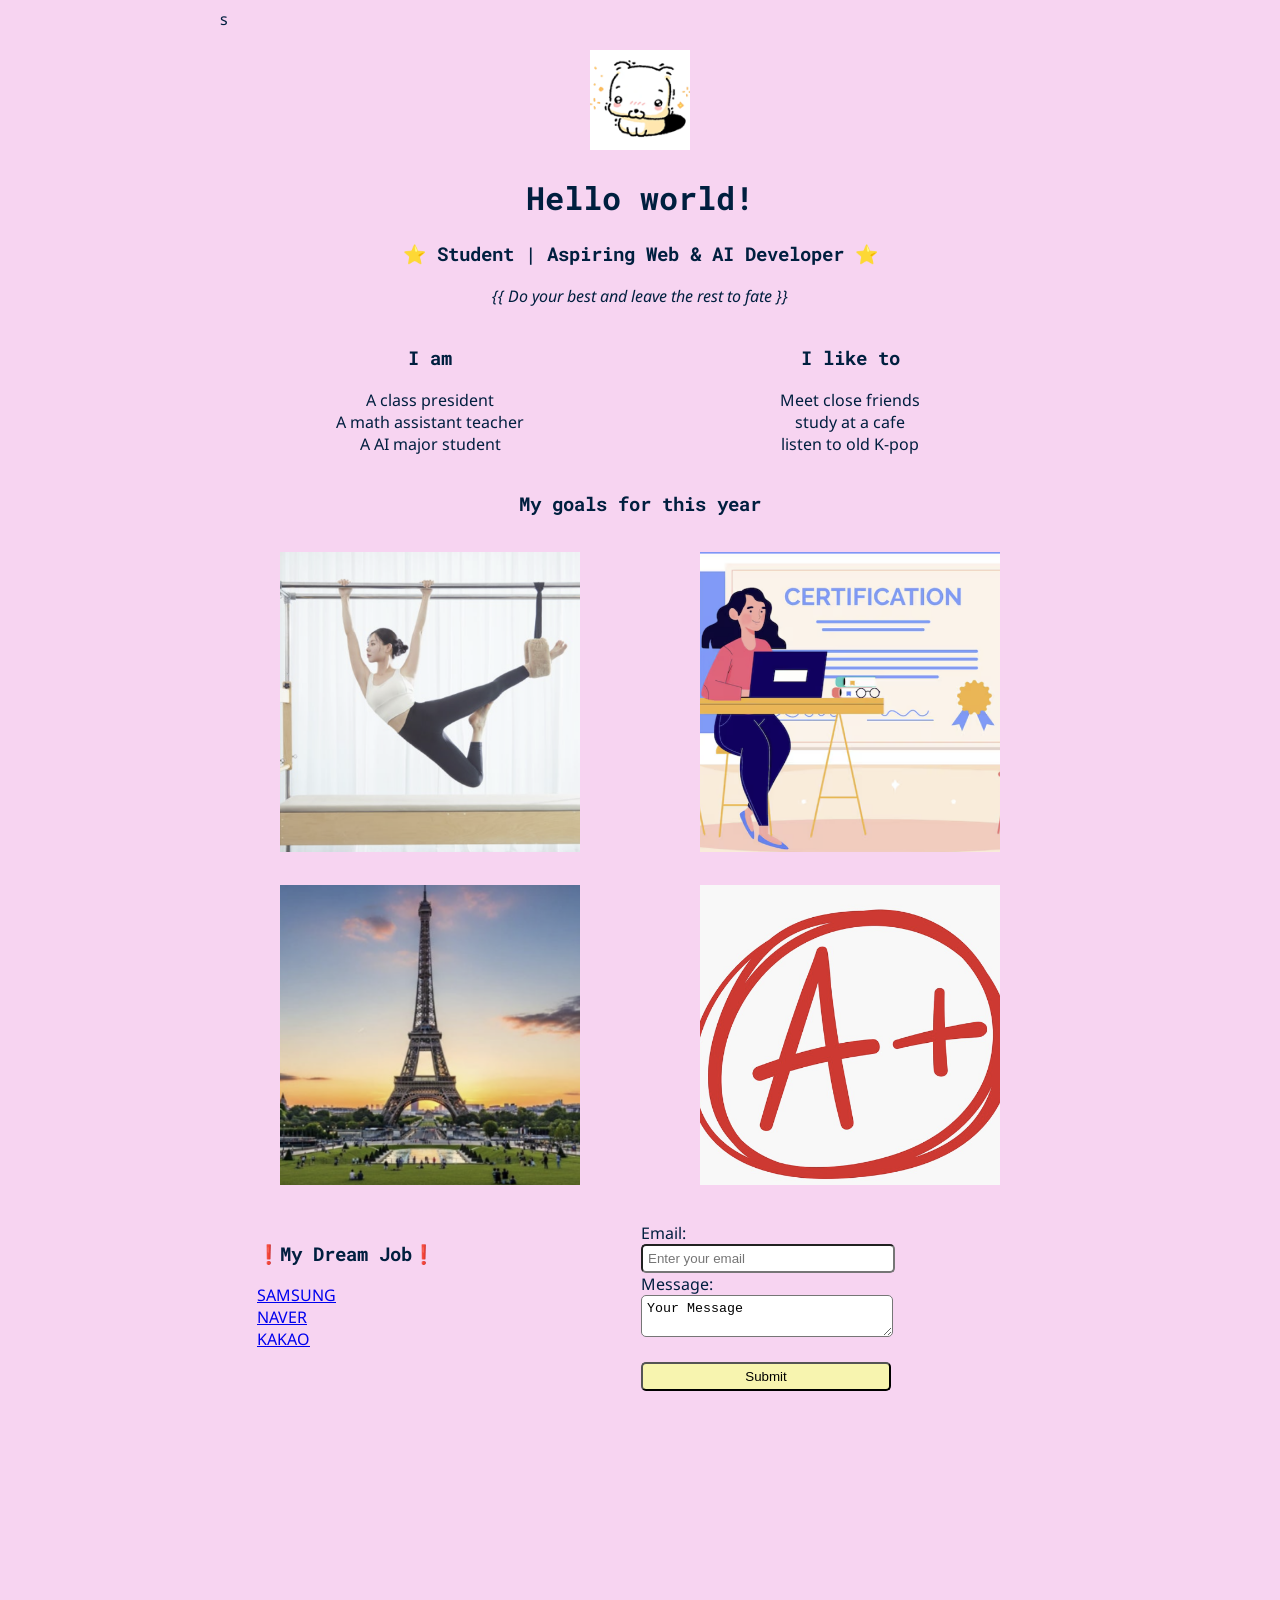
==== index.html @ f3eaddd0 "Add files via upload" ====
<!DOCTYPE html>
<html>

<head>
    <title>Welcome to my homepage</title>
    <link type="text/css" rel="stylesheet" href="style.css">
    <link href="https://fonts.googleapis.com/css?family=Noto+Sans|Roboto+Mono&display=swap" rel="stylesheet">
    <meta name="viewport" content="width=device-width, initial-scale=1">


</head>

<body>
    <div class="container">s
        <div class="intro">
            <!-- you can replace with your own profile picture -->
            <!-- or use random portrait image here: https://source.unsplash.com/100x100/?portrait -->
            <img src="boksim.png" width="100" alt="My favorite character" />
            <h1>Hello world!</h1>
            <h3>⭐ Student | Aspiring Web & AI Developer ⭐</h3>
            <p><em>{{ Do your best and leave the rest to fate }}</em></p>
        </div>

        <div class="about-grid">
            <div class="i-am">
                <h3>I am</h3>
                <ul class="about-list">
                    <li>A class president</li>
                    <li>A math assistant teacher</li>
                    <li>A AI major student</li>
                </ul>
            </div>
            <div class="i-like">
                <h3>I like to</h3>
                <ul class="about-list">
                    <li>Meet close friends</li>
                    <li>study at a cafe</li>
                    <li>listen to old K-pop</li>
                </ul>
            </div>
        </div>

        <div class="projects-heading">
            <h3>My goals for this year</h3>
            <div class="projects-grid">
                <!-- you can replace with your own projects images -->
                <!-- or use random image here: https://source.unsplash.com/random/300x300/?img=1 -->
                <img class="project-image" src="pilates.png" width="300"/>
                <img class="project-image" src="certification.png" width="300" />
                <img class="project-image" src="travel.png" width="300" />
                <img class="project-image" src="grade.png" width="300" />
            </div>
        </div>

        <div class="links-and-contact">
            <div class="links">
                <h3>❗My Dream Job❗</h3>
                <ul class="links-list">
                    <li>
                        <a href="https://www.samsung.com/sec/">SAMSUNG</a>
                    </li>
                    <li>
                        <a href="https://www.naver.com/">NAVER</a>
                    </li>
                    <li>
                        <a href="https://www.kakaocorp.com/page//">KAKAO</a>
                    </li>
                </ul>
            </div>

            <div>
                <form action="#">
                    <label for="email">
                        Email: <input type="email" id="email" placeholder="Enter your email" />
                    </label>
                    <label for="message">
                        Message: <textarea id="message">Your Message</textarea>
                    </label>
                    <input type="submit" class="submit-button-wrapper" valid="Send Message" />
                </form>
            </div>
        </div>
        <div class="map">
            <iframe src="https://www.google.com/maps/embed?pb=!1m18!1m12!1m3!1d101230.49860928563!2d126.96740455820311!3d37.54438780000001!2m3!1f0!2f0!3f0!3m2!1i1024!2i768!4f13.1!3m3!1m2!1s0x357ca37d51f4f62b%3A0xdd9b9865be0f469a!2z7ISc7Jq47Iiy6rO17JuQ!5e0!3m2!1sko!2skr!4v1774352623495!5m2!1sko!2skr"
             width="600" height="450" style="border:0;" allowfullscreen="" loading="lazy" referrerpolicy="no-referrer-when-downgrade" alt="This is a great place to take a walk."></iframe>
        </div>
    </div>
</body>

</html>
---- style.css ----
body {
	font-family: 'Noto Sans', sans-serif;
	background: #f7d4f1;
	color: #001f3f;
}

h1, h2, h3, h4 {
	font-family: 'Roboto Mono', monospace;
}

.container {
	max-width: 840px;
	margin: 0 auto;
}

.container > div {
	margin: 20px auto;
}

.intro {
    text-align: center;
}

.about-grid {
    display: grid;
    grid-template-columns: 50% 50%;
}

.i-am, .i-like {
    text-align: center;
    text-decoration: none
}

.about-list {
    list-style: none;
    padding: 0;
}

.projects-heading {
    text-align: center; 
}

.projects-grid {
    display: grid;
    grid-template-columns: 50% 50%;
}

.project-image {
    justify-self: center;
    padding: 4%;
}

.links-and-contact {
    display: grid;
    grid-template-columns: 30% 70%;
}

.links {
    justify-self: center;
}

.links-list {
    list-style: none;
    padding: 0;
}

form input, textarea {
	padding: 5px;
	border-radius: 5px;
	width: 240px;
}

form {
	width: 250px;
	margin: 0 auto;
}

form input[type="submit"] {
	width: 250px;
}

.submit-button-wrapper {
	margin: 20px 0;
    background-color: rgb(247, 244, 175);
    color: black;
}

.map{
    text-align: center;
}
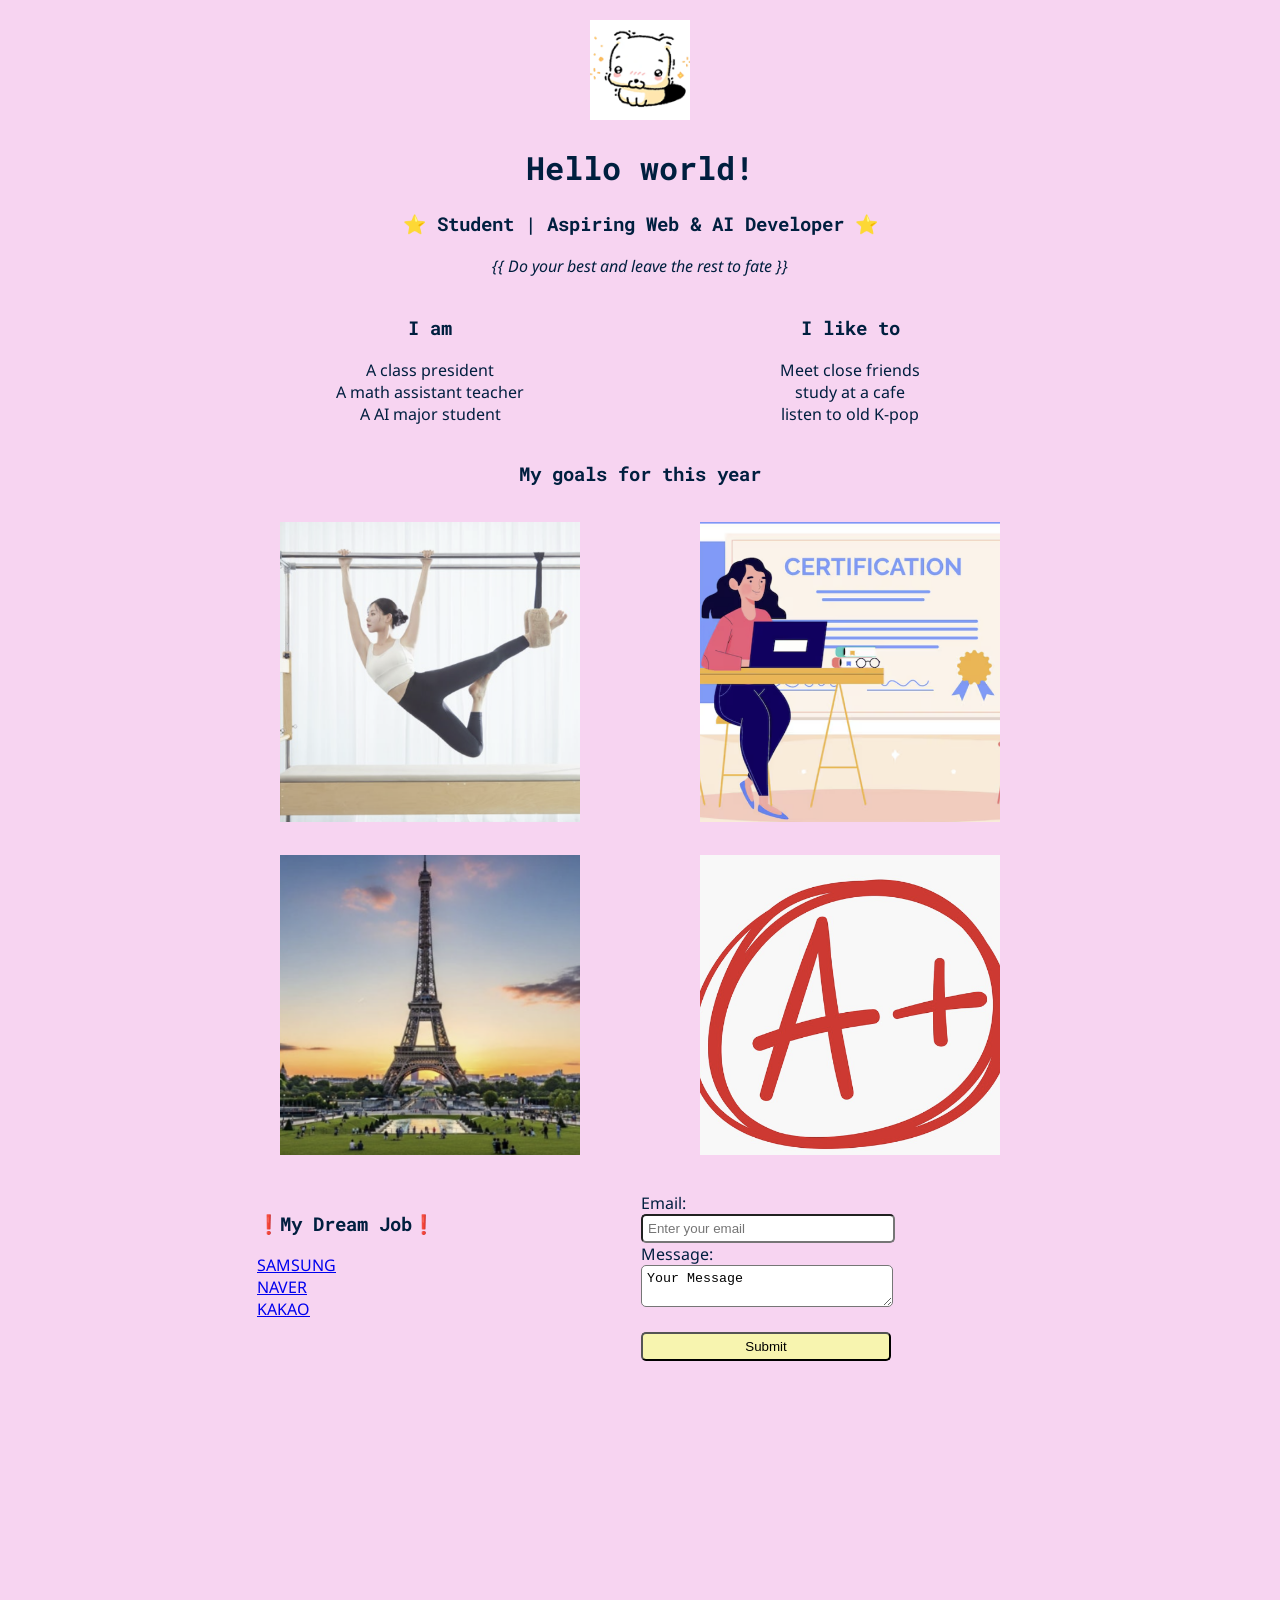
==== commit 0e4b2415: "Update index.html" ====
--- a/index.html
+++ b/index.html
@@ -11,7 +11,7 @@
 </head>
 
 <body>
-    <div class="container">s
+    <div class="container">
         <div class="intro">
             <!-- you can replace with your own profile picture -->
             <!-- or use random portrait image here: https://source.unsplash.com/100x100/?portrait -->
@@ -87,4 +87,4 @@
     </div>
 </body>
 
-</html>+</html>
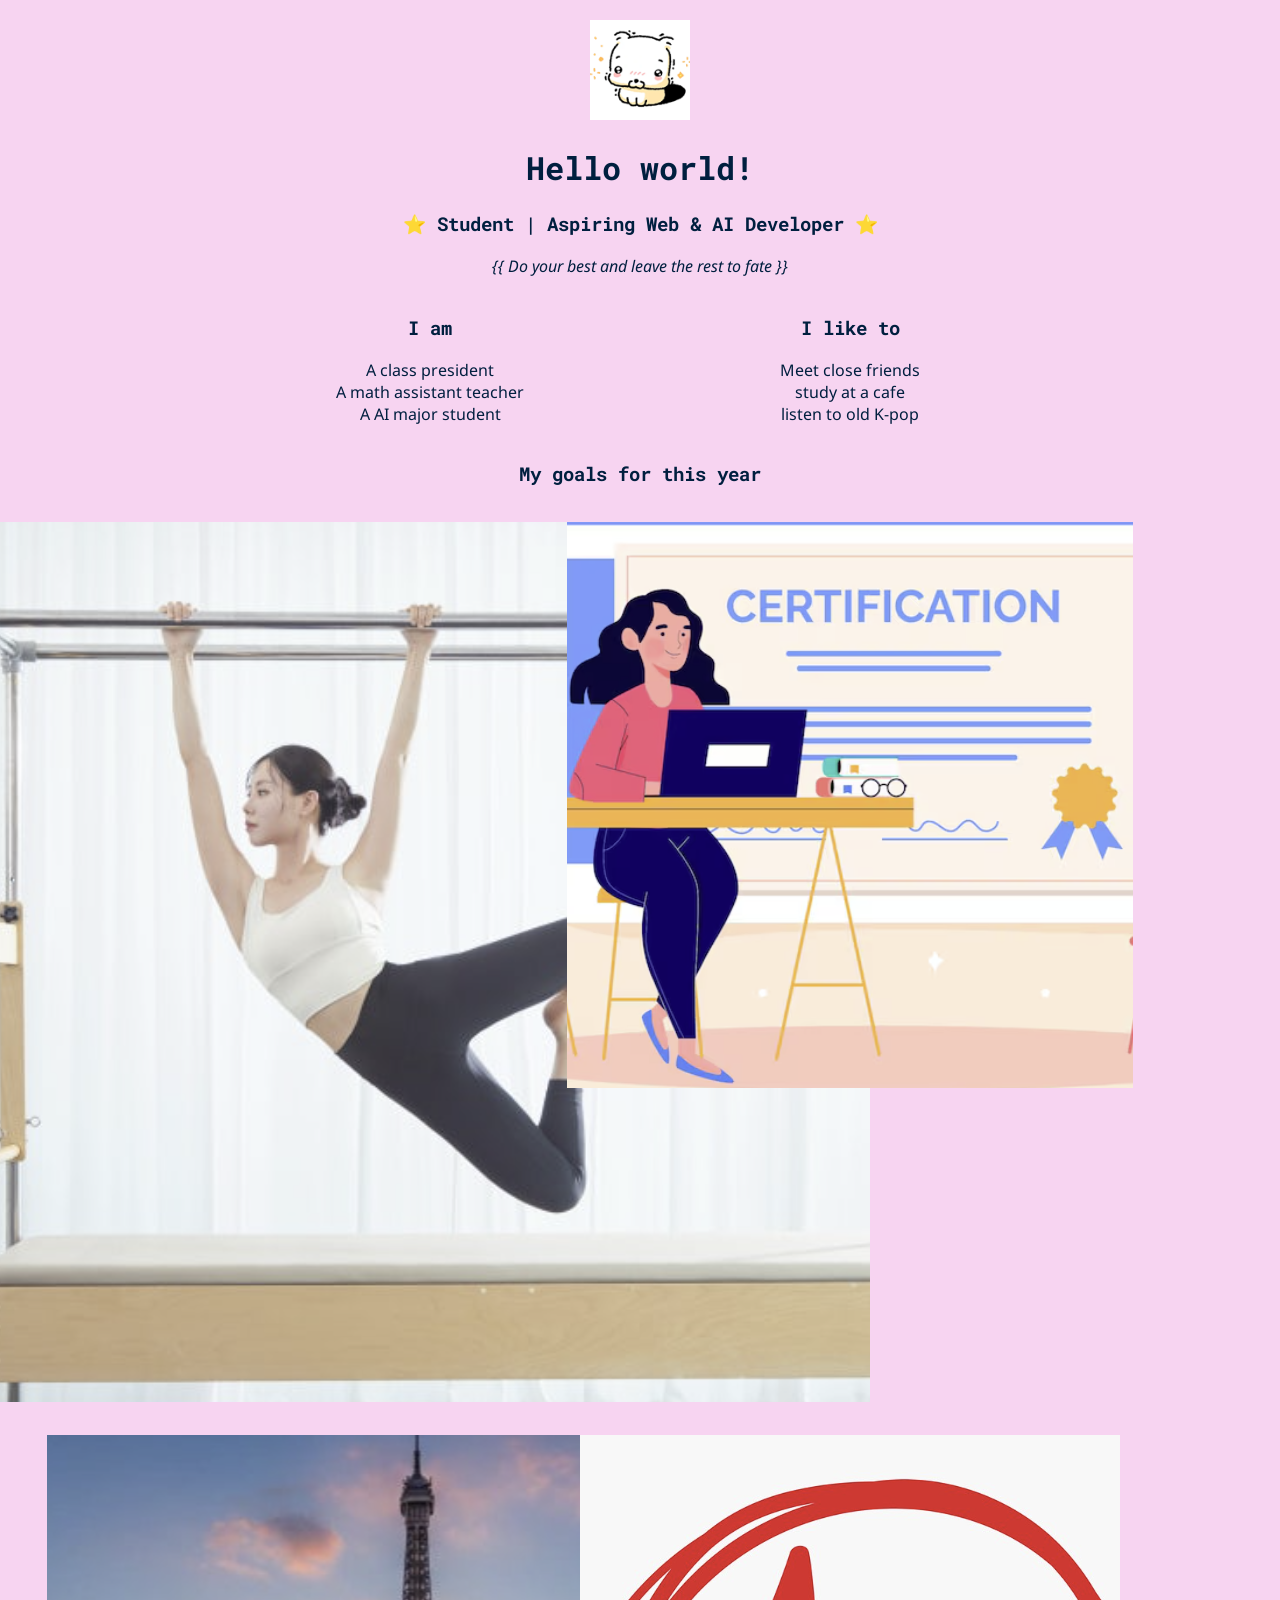
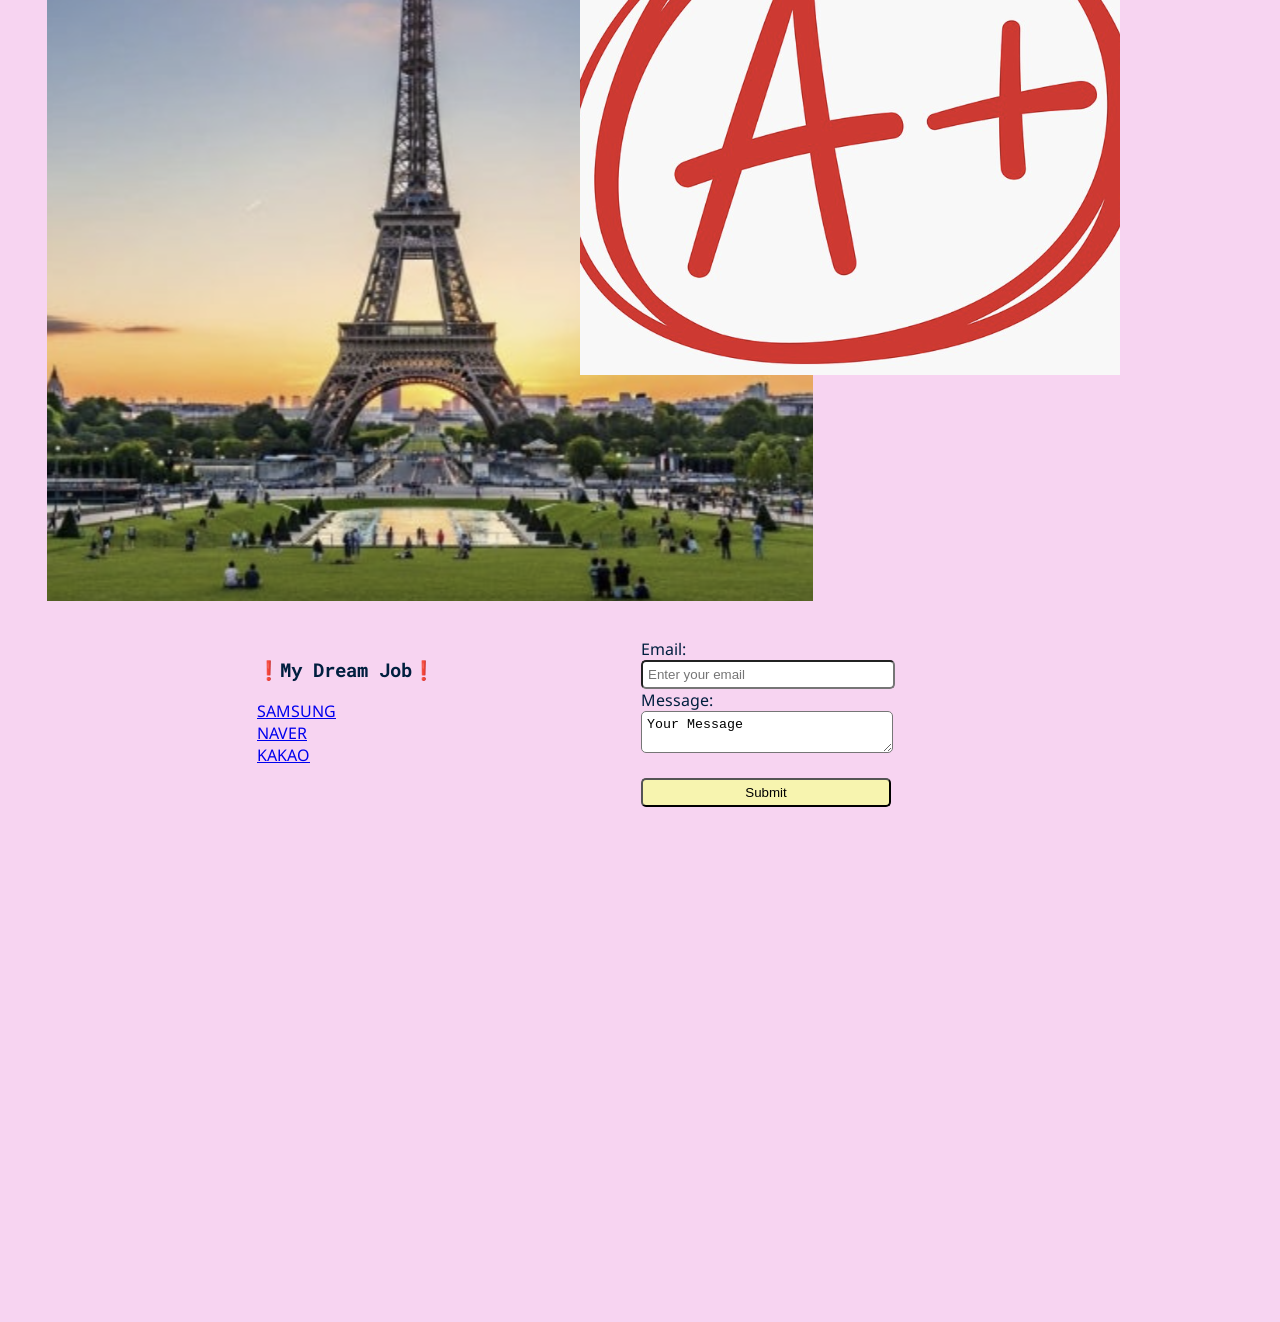
==== commit 803223b7: "Update index.html" ====
--- a/index.html
+++ b/index.html
@@ -45,10 +45,10 @@
             <div class="projects-grid">
                 <!-- you can replace with your own projects images -->
                 <!-- or use random image here: https://source.unsplash.com/random/300x300/?img=1 -->
-                <img class="project-image" src="pilates.png" width="300"/>
-                <img class="project-image" src="certification.png" width="300" />
-                <img class="project-image" src="travel.png" width="300" />
-                <img class="project-image" src="grade.png" width="300" />
+                <img class="project-image" src="pilates.png"/>
+                <img class="project-image" src="certification.png" />
+                <img class="project-image" src="travel.png" />
+                <img class="project-image" src="grade.png" />
             </div>
         </div>
 
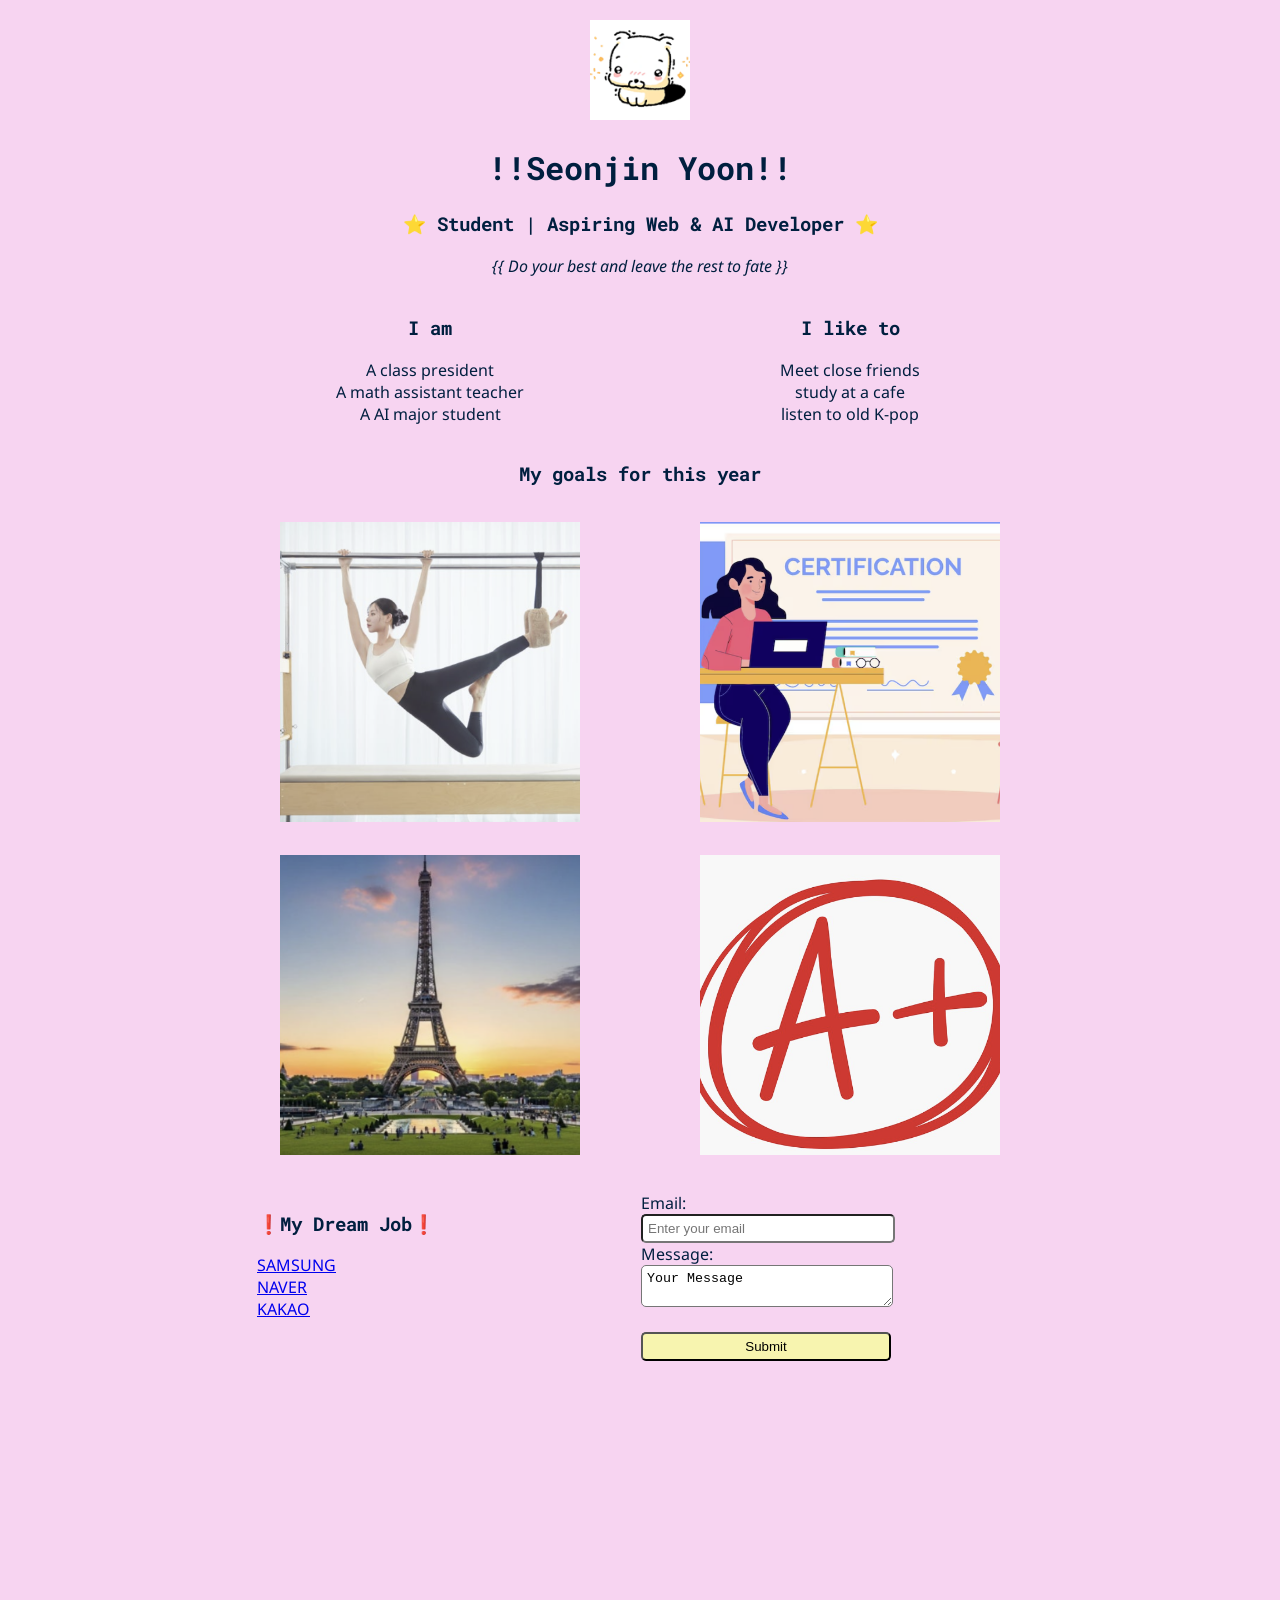
==== commit 484b5bc8: "Update index.html" ====
--- a/index.html
+++ b/index.html
@@ -16,7 +16,7 @@
             <!-- you can replace with your own profile picture -->
             <!-- or use random portrait image here: https://source.unsplash.com/100x100/?portrait -->
             <img src="boksim.png" width="100" alt="My favorite character" />
-            <h1>Hello world!</h1>
+            <h1>!!Seonjin Yoon!!</h1>
             <h3>⭐ Student | Aspiring Web & AI Developer ⭐</h3>
             <p><em>{{ Do your best and leave the rest to fate }}</em></p>
         </div>
--- a/style.css
+++ b/style.css
@@ -48,6 +48,9 @@
 .project-image {
     justify-self: center;
     padding: 4%;
+    width: 100%;
+    max-width: 300px;
+	height: auto;
 }
 
 .links-and-contact {
@@ -87,4 +90,24 @@
 
 .map{
     text-align: center;
+    width: 100%;
+    height: 300px;
 }
+.about-grid {
+  display: grid;
+  grid-template-columns: 50% 50%;
+}
+
+@media (max-width: 480px) {
+  .about-grid {
+    grid-template-columns: 100%;
+  }
+
+  .projects-grid {
+    grid-template-columns: 50% 50%;
+  }
+
+  .links-and-contact {
+    grid-template-columns: 100%;
+  }
+}
